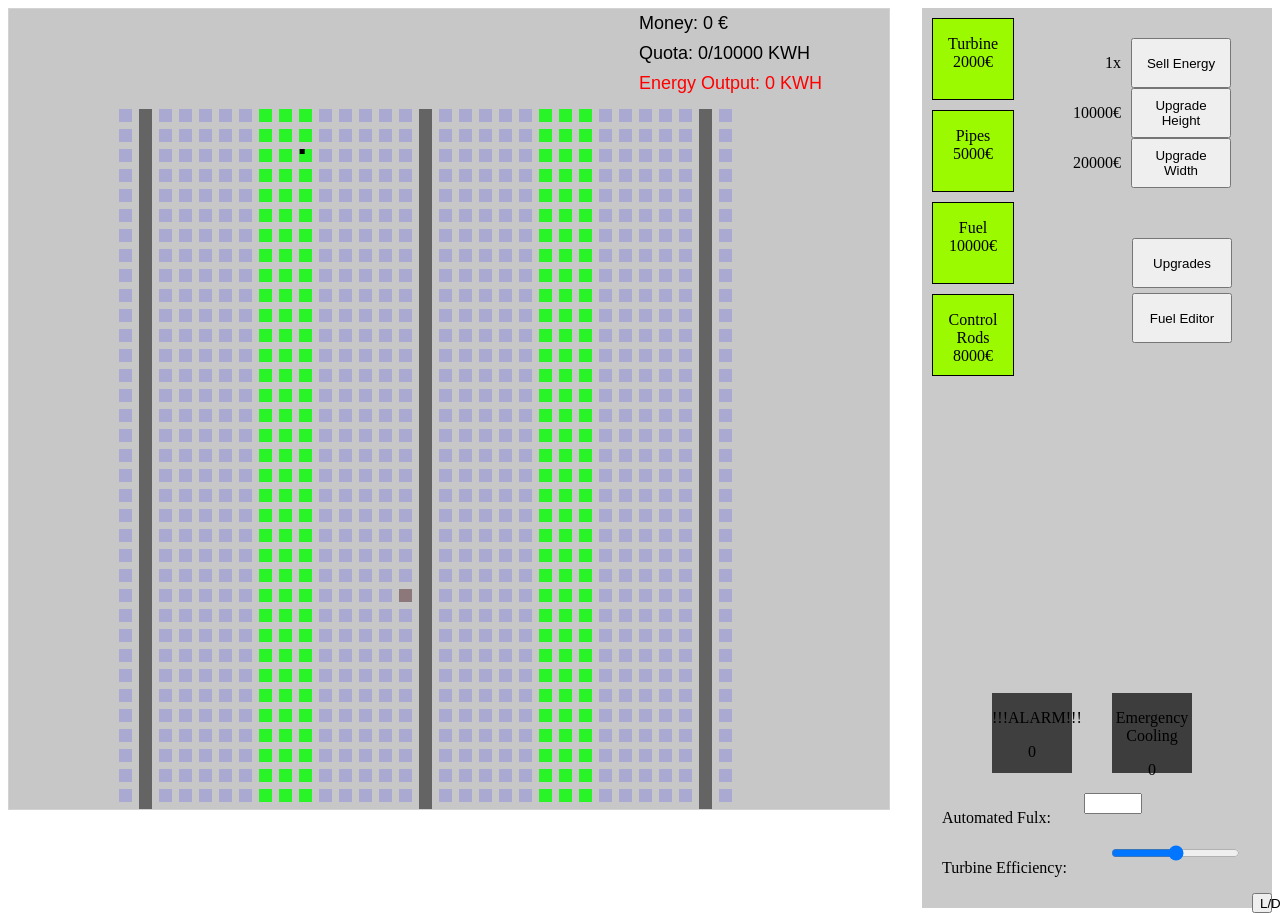
==== index.html @ 9c918822 "Initial commit" ====
<!DOCTYPE html> 
<html lang="DE-de">
<head>
    <title>myRBMK</title>
    <link rel="stylesheet" href="styles.css">
    <script type="module" src="logic.js"></script>
    <meta name="viewport" content="width=device-width, initial-scale=1.0"/>
</head>

<body id="bd">
<canvas id="canva"></canvas>

<div style="float: Right; position: relative; width: 350px; height: 900px; background-color: rgb(202, 202, 202);">

<div style="float: left; width: 100px; margin-left: 10px; margin-top: 10px;">
	<div class="RepairButton" id="b2">
        <p style="margin-bottom: 0px;">Turbine</p><p style="margin-top: 0px;" id="TCost"   >0</p>
    </div> 
    <br>
	<div class="RepairButton" id="b3" style="top: 10px;">
        <p style="margin-bottom: 0px;"  >Pipes</p><p style="margin-top: 0px;" id="PCost"   >0</p>
    </div> 
    <br>
	<div class="RepairButton" id="b4" style="top: 20px;">
        <p style="margin-bottom: 0px;"  >Fuel</p><p style="margin-top: 0px;" id="FCost"   >0</p>
    </div>
    <br>
	<div class="RepairButton" id="b5" style="top: 30px;">
        <p style="margin-bottom: 0px;"  >Control Rods</p><p style="margin-top: 0px;" id="CCost"   >0</p> 
    </div>
</div>





<div style="float: right; width: 230px; height: 60px; margin-top: 30px;">
  <div style="width: 249px;">
    <button class="ActionButton" id="b1" type="button">Sell Energy</button>
    <p style="margin-right:10px; float: right;" id="PRange" >0</p>
  </div>
  <div style="width: 249px;">
    <button class="ActionButton" id="b6" type="button">Upgrade Height</button>
    <p style="margin-right:10px; float: right;" id="HCost" >0</p>
  </div>
  <br>
  <div style="width: 249px;">
      <button class="ActionButton" id="b7" type="button">Upgrade Width</button>
      <p style="margin-right:10px; float: right;" id="WCost" >0</p>
  </div>
  <br>
  <button style="width:100px; height:50px; float: right; margin-right: 40px; margin-top: 50px;" id="b8" type="button">Upgrades</button>
  <button style="width:100px; height:50px; float: right; margin-right: 40px; margin-top: 5px;" id="b9" type="button">Fuel Editor</button>
  <br>
  
  

<div style="float: right; width: 300px; height: 240px; margin-top: 70px;">
    <div style="float: left; width: 160px; height: 300px;">
      <div id="grid6" class="grid"> </div>
      <div id="grid5" class="grid"> </div>
      <div id="grid1" class="grid"> </div>
      <div id="grid0" class="grid"> </div>
      <div id="grid7" class="grid"> </div>
      <div id="grid2" class="grid"> </div>
    </div>
    <div style="float: right; width: 140px; height: 300px;">
      <div id="grid4" class="grid"> </div>
      <div id="grid3" class="grid"> </div>
      <div id="grid8" class="grid"> </div>
      </div>
</div>

<div style="float: Right; margin-right: 30px; margin-top: 40px;">

    <div style="width: 300px; height: 100px;">
      <div id="alarm" style="float: left; width: 80px; height: 80px; background-color: rgb(63, 63, 63); margin-left: 50px;">
        <p  >!!!ALARM!!!</p><p id="alarmtext"   >0</p>
      </div>
      <div id="cooling" style="float: right; width: 80px; height: 80px; background-color: rgb(61, 61, 61); margin-right: 50px;">
        <p  >Emergency Cooling</p><p id="coller"   >0</p>
      </div>
    </div>
    
    <div style="width: 300px; height: 100px; ">
        <div style="width: 200px; height: 50px;">
            <p style="float: left;">Automated Fulx:</p>
            <input style="width: 50px; float: right;" type="number" id="flux"><br>
        </div>
        <div style="width: 300px; height: 50px;">
            <p style="float: left;">Turbine Efficiency:</p>
            <input style="float: right;" id="effi" type="range"><br>
        </div>
    </div>
</div> 

<button type="button" id="DarkMode">L/D</button>



</div>
</div>

<script>
</script>






<div id="Upgrades" style="display: none; top: 100px; left: 150px; float: left; position: absolute; background-color:lightgrey; width: 1350px; height: 700px; z-index: 999;"><h1  >Upgrades</h1> 

    <Button onclick="SafeRouteButton()" id="SafeButton" style="width: 150px; height: 100px; position: absolute; top: 60%; left: 23%;">Safe Route</Button>
    <Button onclick="UpgradeButtonOff()" id="ProfitButton" style="width: 150px; height: 100px; position: absolute; top: 60%; left: 66%;">Profit Route</Button>
    <Button onclick="UpgradeButtonOff()" id="UpgradeWindow" style="width: 100px; height: 50px; position: absolute; top: 90%; left: 45%;">Back</Button>


    <Button onclick="UpgradePipesOne()" id="UPipes1" style="width: 80px; height: 50px; position: absolute; top: 20%; left: 15%;">Pipes 1</Button>
    <pre style="position: absolute; top: 19%; left: 21.5%; font-size: 14px;">+10% Heat Resistence
    -5% Repair Cost</pre>
    <Button onclick="UpgradeTurbineOne()" id="UTurbine1" style="width: 80px; height: 50px; position: absolute; top: 20%; left: 35%;">Turbine 1</Button>
    <pre style="position: absolute; top: 19%; left: 42%; font-size: 14px;">+5% Income
    -5% Repair Cost</pre>
    <Button onclick="UpgradeControlOne()" id="UControl1" style="width: 80px; height: 50px; position: absolute; top: 20%; left: 60%;">Control Rod 1</Button>
    <pre style="position: absolute; top: 19%; left: 67%; font-size: 14px;">+5% Less Damage
    -5% Repair Cost</pre>
    <Button onclick="UpgradeFuelOne()" id="UFuel1" style="width: 80px; height: 50px; position: absolute; top: 20%; left: 80%;">Fuel 1</Button>
    <pre style="position: absolute; top: 19%; left: 87%; font-size: 14px;">+5% More Efficency
    -5% Repair Cost</pre>
    <Button onclick="UpgradePipesTwo()" id="UPipes2" style="width: 80px; height: 50px; position: absolute; top: 40%; left: 15%;">Pipes 2</Button>
    <pre style="position: absolute; top: 39%; left: 21.5%; font-size: 14px;">+20% Heat Resistence
    -10% Repair Cost</pre>
    <Button onclick="UpgradeTurbineTwo()" id="UTurbine2" style="width: 80px; height: 50px; position: absolute; top: 40%; left: 35%;">Turbine 2</Button>
    <pre style="position: absolute; top: 39%; left: 42%; font-size: 14px;">+10% Income
    -10% Repair Cost</pre>
    <Button onclick="UpgradeControlTwo()" id="UControl2" style="width: 80px; height: 50px; position: absolute; top: 40%; left: 60%;">Control Rod 2</Button>
    <pre style="position: absolute; top: 39%; left: 67%; font-size: 14px;">+10% Less Damage
    -5% Repair Cost</pre>
    <Button onclick="UpgradeFuelTwo()" id="UFuel2" style="width: 80px; height: 50px; position: absolute; top: 40%; left: 80%;">Fuel 2</Button>
    <pre style="position: absolute; top: 39%; left: 87%; font-size: 14px;">+10% More Efficency
    -5% Repair Cost</pre>
    
    
</div>












<div id="SafeUpgrades" style="display: none; top: 100px; left: 150px; position: absolute; background-color:lightgrey; width: 1350px; height: 700px; z-index: 999;">
    <h1  >Save Route</h1>


    <Button onclick="UpgradeSafeOff()" id="SafeUpgradeWindow" style="width: 100px; height: 50px; position: absolute; top: 90%; left: 45%;">Back</Button>

    <Button onclick="LeadPipes()" id="LeadPipes" style="width: 100px; height: 75px; position: absolute; top: 20%; left: 10%;">Lead Pipes</Button>
<pre style="position: absolute; top: 19%; left: 18.5%; font-size: 14px;">+25% Heat Resistence
+10% Repair Cost
+10% Repair Speed</pre>

<Button onclick="SturdyTurbine()" id="SturdyTurbine" style="width: 100px; height: 75px; position: absolute; top: 20%; left: 30%;">Sturdy Turbine</Button>
<pre style="position: absolute; top: 19%; left: 39%; font-size: 14px;">-10% Income
+10% Repair Cost
+20% More Health
+10% Repair Speed</pre>

<Button onclick="CadmiumRods()" id="CadmiumRods" style="width: 100px; height: 75px; position: absolute; top: 20%; left: 55%;">Cadmium Control Rods</Button>
<pre style="position: absolute; top: 19%; left: 64%; font-size: 14px;">+20% Less Damage
+15% Repair Cost
+10% Repair Speed</pre>

<Button onclick="EightyUranium()" id="80Uranium" style="width: 100px; height: 75px; position: absolute; top: 20%; left: 75%;">80% Uranium Mixture</Button>
<pre style="position: absolute; top: 19%; left: 84%; font-size: 14px;">-5% More Efficency
-20% Repair Cost
-10% Repair Speed</pre>

<Button onclick="OsmiumPipes()" id="OsmiumPipes" style="width: 100px; height: 75px; position: absolute; top: 40%; left: 10%;">Osmium Pipes</Button>
<pre style="position: absolute; top: 39%; left: 18.5%; font-size: 14px;">+50% Heat Resistence
+20% Repair Cost
+50% Repair Speed</pre>

<Button onclick="MegaTurbine()" id="MegaTurbine" style="width: 100px; height: 75px; position: absolute; top: 40%; left: 30%;">Mega Turbine</Button>
<pre style="position: absolute; top: 39%; left: 39%; font-size: 14px;">-10% Income
+15% Repair Cost
+50% More Health
+20% Repair Speed</pre>

<Button onclick="DoubleLinedRods()" id="DoubleLinedRods" style="width: 100px; height: 75px; position: absolute; top: 40%; left: 55%;">Double Lined Cadmium Rods</Button>
<pre style="position: absolute; top: 39%; left: 64%; font-size: 14px;">+50% Less Damage
+35% Repair Cost
+20% Repair Speed</pre>

<Button onclick="SixtyUranium()" id="60Uranium" style="width: 100px; height: 75px; position: absolute; top: 40%; left: 75%;">60% Uranium Mixture</Button>
<pre style="position: absolute; top: 39%; left: 84%; font-size: 14px;">-15% More Efficency
-40% Repair Cost
-20% Repair Speed</pre>

</div>

<div id="MixtureEditor" style="display: none; top: 100px; left: 150px; position: absolute; background-color:lightgrey; width: 1350px; height: 700px; z-index: 999;">
    <h1  >Fuel Editor</h1>
    <div style="width: 1300px; height: 900px;">
        <div style="width: 450px; height: 350px; background-color: azure; border: 1px solid black; margin-left: 30px; margin-top: 50px; float: left;">
        <h1 style="width: 450px; margin-top: 10px; margin-bottom: 10px;"  >Ordering Terminal</h1>
        <select onchange="UpdateTooltip(this.value)" style="border: 2px solid black; width: 150px; height: 200px; float: left; margin-top: 10px; margin-left: 10px; background-color:rgb(241, 213, 241)" id="Fueltype" size="7">
            <option value="0" id="opt0">Uranium</option>
            <option value="1" id="opt1">Plutonium</option>
            <option value="2" id="opt2">Thorium</option>
            <option value="3" id="opt3">Americium</option>
            <option value="4" id="opt4">Uranium</option>
            <option value="5" id="opt5">Plutonium</option>
            <option value="6" id="opt6">Thorium</option>
        </select>
        <div id="ToolTip" style="border: 2px solid black; float: left; margin-left: 10px; width: 270px; height: 200px; background-color: whitesmoke; margin-top: 10px;">
            <h2 id="Name"   style="margin-bottom: 5px;">FUELTYPE</h2>
            <div style="width: 250px; height: 25px;">
                <p style="margin-top: 2px; margin-bottom: 2px; float: left; margin-left: 10px;">Reactivity: </p><p id="Reactivity" style="margin-top: 2px; margin-bottom: 2px; float: right; margin-right: 10px;">R</p>
            </div>
            <div style="width: 250px; height: 25px;">
                <p style="margin-top: 2px; margin-bottom: 2px; float: left; margin-left: 10px;">Health: </p><p id="Health" style="margin-top: 2px; margin-bottom: 2px; float: right; margin-right: 10px;">R</p>
            </div>
            <div style="width: 250px; height: 25px;">
                <p style="margin-top: 2px; margin-bottom: 2px; float: left; margin-left: 10px;">Neutron-Type: </p><p id="NeutronType" style="margin-top: 2px; margin-bottom: 2px; float: right; margin-right: 10px;">R</p>
            </div>
            <br>
            <div style="width: 250px; height: 25px;">
                <p style="margin-top: 2px; margin-bottom: 2px; float: left; margin-left: 10px;">Price: </p><p id="Price" style="margin-top: 2px; margin-bottom: 2px; float: right; margin-right: 10px;">R</p>
            </div>
        </div>
        <button style="border: 2px solid black; float: left; margin-top: 10px; margin-left: 15px; width: 420px; height: 60px; font-size: 30px; background-color: #aaeeaa;">Order Fuel</button>
        </div>
        
        
        <div style="width: 750px; height: 350px; background-color: azure; border: 1px solid black; margin-left: 30px; margin-top: 50px; float: right;">
        <h1 style="width: 450px; margin-top: 10px; margin-bottom: 10px; margin-left: 160px;"  >Fuel Rod Manager</h1>
        <div style="width: 40px; height: 200px; background-color: green;"></div>
        


        <Button onclick="MixtureButtonOff()" id="MixtureBack" style="width: 100px; height: 50px; position: absolute; top: 90%; left: 45%;">Back</Button>
    </div>
    </div>
</div>


</body>
</html>
---- styles.css ----
p {
    text-align: center;
}

h1 {
    text-align: center;
}

h2 {
    text-align: center;
}

canvas {
    border:1px solid #d3d3d3;
    background-color: #fbfbfb;
}

.RepairButton {
    float: left; 
    position: relative; 
    width: 80px; 
    height: 80px; 
    background-color: red;
    border: 1px solid black;
}

.Grid {
    float: left; 
    width: 80px; 
    height: 80px; 
    left: 20px;
}

#DarkMode {
    float: right; 
    width:20px; 
    height:20px;
}

.ActionButton {
    width:100px; 
    height:50px; 
    float: right; 
    margin-right: 60px;
}
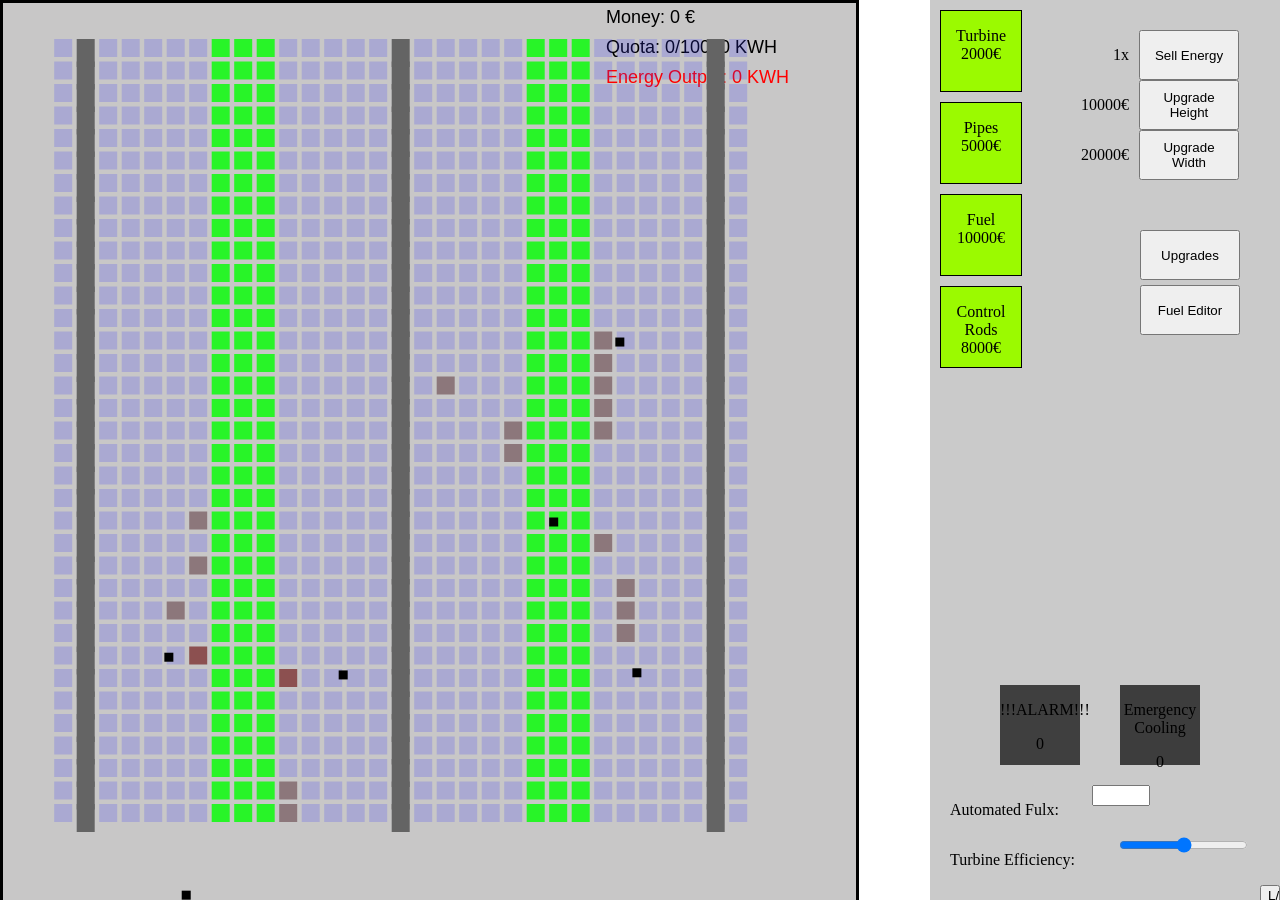
==== commit 4600864e: "First Iteration of Code Cleanup" ====
--- a/index.html
+++ b/index.html
@@ -3,7 +3,7 @@
 <head>
     <title>myRBMK</title>
     <link rel="stylesheet" href="styles.css">
-    <script type="module" src="logic.js"></script>
+    <script type="module" src="Scripts/logic.js"></script>
     <meta name="viewport" content="width=device-width, initial-scale=1.0"/>
 </head>
 
@@ -111,46 +111,36 @@
 
 <div id="Upgrades" style="display: none; top: 100px; left: 150px; float: left; position: absolute; background-color:lightgrey; width: 1350px; height: 700px; z-index: 999;"><h1  >Upgrades</h1> 
 
-    <Button onclick="SafeRouteButton()" id="SafeButton" style="width: 150px; height: 100px; position: absolute; top: 60%; left: 23%;">Safe Route</Button>
-    <Button onclick="UpgradeButtonOff()" id="ProfitButton" style="width: 150px; height: 100px; position: absolute; top: 60%; left: 66%;">Profit Route</Button>
-    <Button onclick="UpgradeButtonOff()" id="UpgradeWindow" style="width: 100px; height: 50px; position: absolute; top: 90%; left: 45%;">Back</Button>
-
-
-    <Button onclick="UpgradePipesOne()" id="UPipes1" style="width: 80px; height: 50px; position: absolute; top: 20%; left: 15%;">Pipes 1</Button>
+    <Button id="SafeButton" style="width: 150px; height: 100px; position: absolute; top: 60%; left: 23%;">Safe Route</Button>
+    <Button id="ProfitButton" style="width: 150px; height: 100px; position: absolute; top: 60%; left: 66%;">Profit Route</Button>
+    <Button id="UpgradeWindow" style="width: 100px; height: 50px; position: absolute; top: 90%; left: 45%;">Back</Button>
+
+
+    <Button id="UPipes1" style="width: 80px; height: 50px; position: absolute; top: 20%; left: 15%;">Pipes 1</Button>
     <pre style="position: absolute; top: 19%; left: 21.5%; font-size: 14px;">+10% Heat Resistence
     -5% Repair Cost</pre>
-    <Button onclick="UpgradeTurbineOne()" id="UTurbine1" style="width: 80px; height: 50px; position: absolute; top: 20%; left: 35%;">Turbine 1</Button>
+    <Button id="UTurbine1" style="width: 80px; height: 50px; position: absolute; top: 20%; left: 35%;">Turbine 1</Button>
     <pre style="position: absolute; top: 19%; left: 42%; font-size: 14px;">+5% Income
     -5% Repair Cost</pre>
-    <Button onclick="UpgradeControlOne()" id="UControl1" style="width: 80px; height: 50px; position: absolute; top: 20%; left: 60%;">Control Rod 1</Button>
+    <Button id="UControl1" style="width: 80px; height: 50px; position: absolute; top: 20%; left: 60%;">Control Rod 1</Button>
     <pre style="position: absolute; top: 19%; left: 67%; font-size: 14px;">+5% Less Damage
     -5% Repair Cost</pre>
-    <Button onclick="UpgradeFuelOne()" id="UFuel1" style="width: 80px; height: 50px; position: absolute; top: 20%; left: 80%;">Fuel 1</Button>
+    <Button id="UFuel1" style="width: 80px; height: 50px; position: absolute; top: 20%; left: 80%;">Fuel 1</Button>
     <pre style="position: absolute; top: 19%; left: 87%; font-size: 14px;">+5% More Efficency
     -5% Repair Cost</pre>
-    <Button onclick="UpgradePipesTwo()" id="UPipes2" style="width: 80px; height: 50px; position: absolute; top: 40%; left: 15%;">Pipes 2</Button>
+    <Button id="UPipes2" style="width: 80px; height: 50px; position: absolute; top: 40%; left: 15%;">Pipes 2</Button>
     <pre style="position: absolute; top: 39%; left: 21.5%; font-size: 14px;">+20% Heat Resistence
     -10% Repair Cost</pre>
-    <Button onclick="UpgradeTurbineTwo()" id="UTurbine2" style="width: 80px; height: 50px; position: absolute; top: 40%; left: 35%;">Turbine 2</Button>
+    <Button id="UTurbine2" style="width: 80px; height: 50px; position: absolute; top: 40%; left: 35%;">Turbine 2</Button>
     <pre style="position: absolute; top: 39%; left: 42%; font-size: 14px;">+10% Income
     -10% Repair Cost</pre>
-    <Button onclick="UpgradeControlTwo()" id="UControl2" style="width: 80px; height: 50px; position: absolute; top: 40%; left: 60%;">Control Rod 2</Button>
+    <Button id="UControl2" style="width: 80px; height: 50px; position: absolute; top: 40%; left: 60%;">Control Rod 2</Button>
     <pre style="position: absolute; top: 39%; left: 67%; font-size: 14px;">+10% Less Damage
     -5% Repair Cost</pre>
-    <Button onclick="UpgradeFuelTwo()" id="UFuel2" style="width: 80px; height: 50px; position: absolute; top: 40%; left: 80%;">Fuel 2</Button>
+    <Button id="UFuel2" style="width: 80px; height: 50px; position: absolute; top: 40%; left: 80%;">Fuel 2</Button>
     <pre style="position: absolute; top: 39%; left: 87%; font-size: 14px;">+10% More Efficency
     -5% Repair Cost</pre>
-    
-    
-</div>
-
-
-
-
-
-
-
-
+</div>
 
 
 
--- a/styles.css
+++ b/styles.css
@@ -1,3 +1,12 @@
+html, body {
+    margin: 0px;
+    padding: 0px;
+    overflow: hidden; /* removes scrollbars */
+    width: 100%;
+    height: 100%;
+}
+
+
 p {
     text-align: center;
 }
@@ -11,7 +20,9 @@
 }
 
 canvas {
-    border:1px solid #d3d3d3;
+    margin: 0px;
+    padding: 0px;
+    border:3px solid #000000;
     background-color: #fbfbfb;
 }
 
